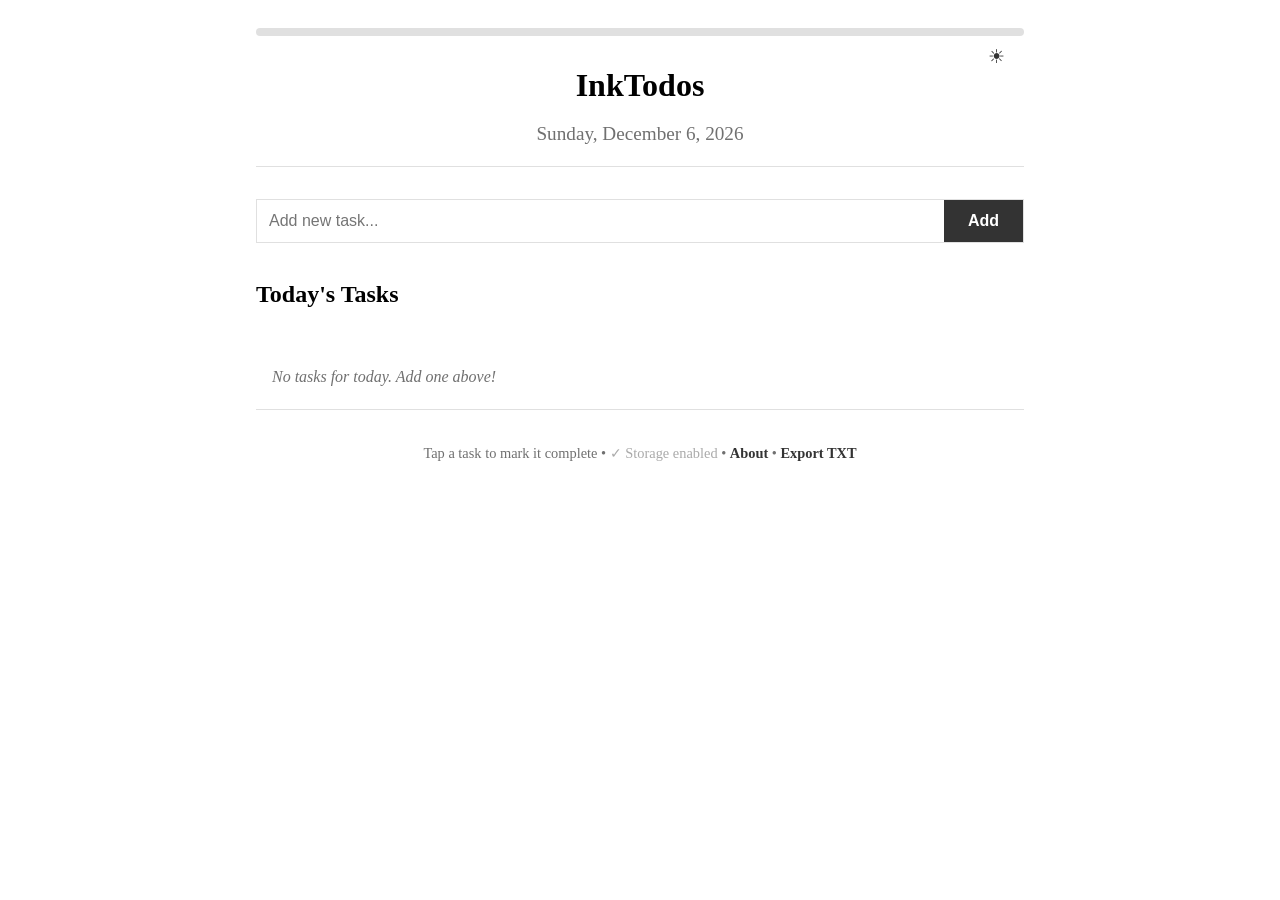
==== index.html @ b76cc150 "Initial commit" ====
<!DOCTYPE html>
<html lang="en">
<head>
    <meta charset="UTF-8">
    <meta name="viewport" content="width=device-width, initial-scale=1.0">
    <title>InkTodos</title>
    <link rel="stylesheet" href="css/style.css">
</head>
<body>
    <div class="container">
        <header>
            <div class="progress-container">
                <div class="progress-bar" id="progress-bar"></div>
            </div>
            <h1>InkTodos</h1>
            <p class="date-display" id="current-date"></p>
            <button id="theme-toggle" class="theme-toggle" aria-label="Toggle dark mode" type="button">☀</button>
        </header>
        
        <main>
            <form id="task-form">
                <input type="text" id="task-input" placeholder="Add new task..." aria-label="Add new task">
                <button type="submit" id="add-task-btn">Add</button>
            </form>
            
            <div class="task-list-container">
                <div class="task-header">
                    <h2>Today's Tasks</h2>
                    <div class="task-actions">
                        <button id="clear-pending-btn" class="action-btn">Clear Rollover</button>
                    </div>
                </div>
                <ul id="task-list"></ul>
            </div>
        </main>
        
        <footer>
            <p>Tap a task to mark it complete • <span id="storage-status">✓ Storage enabled</span> • <a href="about.html" class="nav-link">About</a> • <a href="#" id="export-btn" class="nav-link">Export TXT</a></p>
        </footer>
    </div>
    
    <script src="js/app.js"></script>
</body>
</html>
---- css/style.css ----
/* E-reader friendly styles with high contrast and simple design */
:root {
    /* Light mode (default) */
    --bg-color: #ffffff;
    --text-color: #000000;
    --light-gray: #e0e0e0;
    --medium-gray: #707070;
    --completed-color: #aaaaaa;
    --focus-color: #111111;
    --accent-color: #333333;
}

/* Disable all animations and transitions for the entire document */
*, *::before, *::after {
    animation: none !important;
    transition: none !important;
}

/* Dark mode */
.dark-mode {
    --bg-color: #121212;
    --text-color: #f0f0f0;
    --light-gray: #333333;
    --medium-gray: #999999;
    --completed-color: #666666;
    --focus-color: #f0f0f0;
    --accent-color: #bbbbbb;
}

/* Removed prefers-color-scheme media query as it interferes with manual toggle */

* {
    box-sizing: border-box;
    margin: 0;
    padding: 0;
}

body {
    font-family: 'Bookerly', 'Palatino', 'Georgia', serif;
    background-color: var(--bg-color);
    color: var(--text-color);
    line-height: 1.6;
    padding: 0.75rem;
    max-width: 100%;
}

.container {
    max-width: 800px;
    margin: 0 auto;
    padding: 1rem;
}

header {
    text-align: center;
    margin-bottom: 2rem;
    border-bottom: 1px solid var(--light-gray);
    padding-bottom: 1rem;
    position: relative;
}

.progress-container {
    width: 100%;
    height: 8px;
    background-color: var(--light-gray);
    position: relative;
    margin-bottom: 1.5rem;
    border-radius: 4px;
    overflow: hidden;
}

.progress-bar {
    height: 100%;
    background-color: var(--accent-color);
    width: 0%;
    /* Removed transition to prevent ghosting on e-ink displays */
}

.theme-toggle {
    position: absolute;
    top: 0.5rem;
    right: 0.5rem;
    background: none;
    border: none;
    font-size: 1.2rem;
    cursor: pointer;
    color: var(--accent-color);
    padding: 0.5rem;
    border-radius: 50%;
    width: 2.5rem;
    height: 2.5rem;
    display: flex;
    align-items: center;
    justify-content: center;
}

h1 {
    font-size: 2rem;
    margin-bottom: 0.5rem;
}

h2 {
    font-size: 1.5rem;
    margin-bottom: 1rem;
}

.date-display {
    font-size: 1.2rem;
    color: var(--medium-gray);
}

/* Form styles */
#task-form {
    display: flex;
    margin-bottom: 2rem;
    border: 1px solid var(--light-gray);
}

#task-input {
    flex: 1;
    padding: 0.75rem;
    font-size: 1rem;
    border: none;
    background-color: var(--bg-color);
    color: var(--text-color);
}

#add-task-btn {
    padding: 0.75rem 1.5rem;
    background-color: var(--accent-color);
    color: var(--bg-color);
    border: none;
    font-size: 1rem;
    cursor: pointer;
    font-weight: bold;
}

/* Task list styles */
.task-header {
    display: flex;
    justify-content: space-between;
    align-items: center;
    margin-bottom: 1rem;
}

.task-actions {
    display: flex;
    gap: 0.5rem;
}

.action-btn {
    padding: 0.5rem 1rem;
    background-color: var(--accent-color);
    color: var(--bg-color);
    border: none;
    font-size: 0.9rem;
    cursor: pointer;
    border-radius: 4px;
}

#task-list {
    list-style-type: none;
}

.task-item {
    padding: 1.2rem 1rem;
    border-bottom: 1px solid var(--light-gray);
    display: flex;
    align-items: center;
}

.empty-list {
    text-align: center;
    color: var(--medium-gray);
    font-style: italic;
}

.task-text {
    flex: 1;
    font-size: 1.1rem;
}

.completed .task-text {
    text-decoration: line-through;
    color: var(--completed-color);
}

.rolled-over .task-text::before {
    content: "↻ ";
    color: var(--accent-color);
}

.delete-btn {
    margin-left: 1rem;
    background: none;
    border: none;
    font-size: 1.2rem;
    cursor: pointer;
    color: var(--medium-gray);
}

footer {
    margin-top: 2rem;
    text-align: center;
    font-size: 0.9rem;
    color: var(--medium-gray);
}

/* Make checkboxes more visible on e-readers */
input[type="checkbox"] {
    width: 1.5rem;
    height: 1.5rem;
    margin-right: 1rem;
    border: 2px solid var(--accent-color);
    -webkit-appearance: none;
    appearance: none;
    display: inline-block;
    position: relative;
    border-radius: 0.2rem;
    background-color: var(--bg-color);
}

input[type="checkbox"]:checked {
    background-color: var(--accent-color);
}

input[type="checkbox"]:checked::after {
    content: "✓";
    position: absolute;
    top: 50%;
    left: 50%;
    transform: translate(-50%, -50%);
    font-size: 1.2rem;
    color: var(--bg-color);
    font-weight: bold;
}

/* Focus states for accessibility */
a:focus, button:focus, input:focus {
    outline: 2px solid var(--focus-color);
}

/* Navigation links */
.nav-link {
    color: var(--accent-color);
    text-decoration: none;
    font-weight: bold;
}
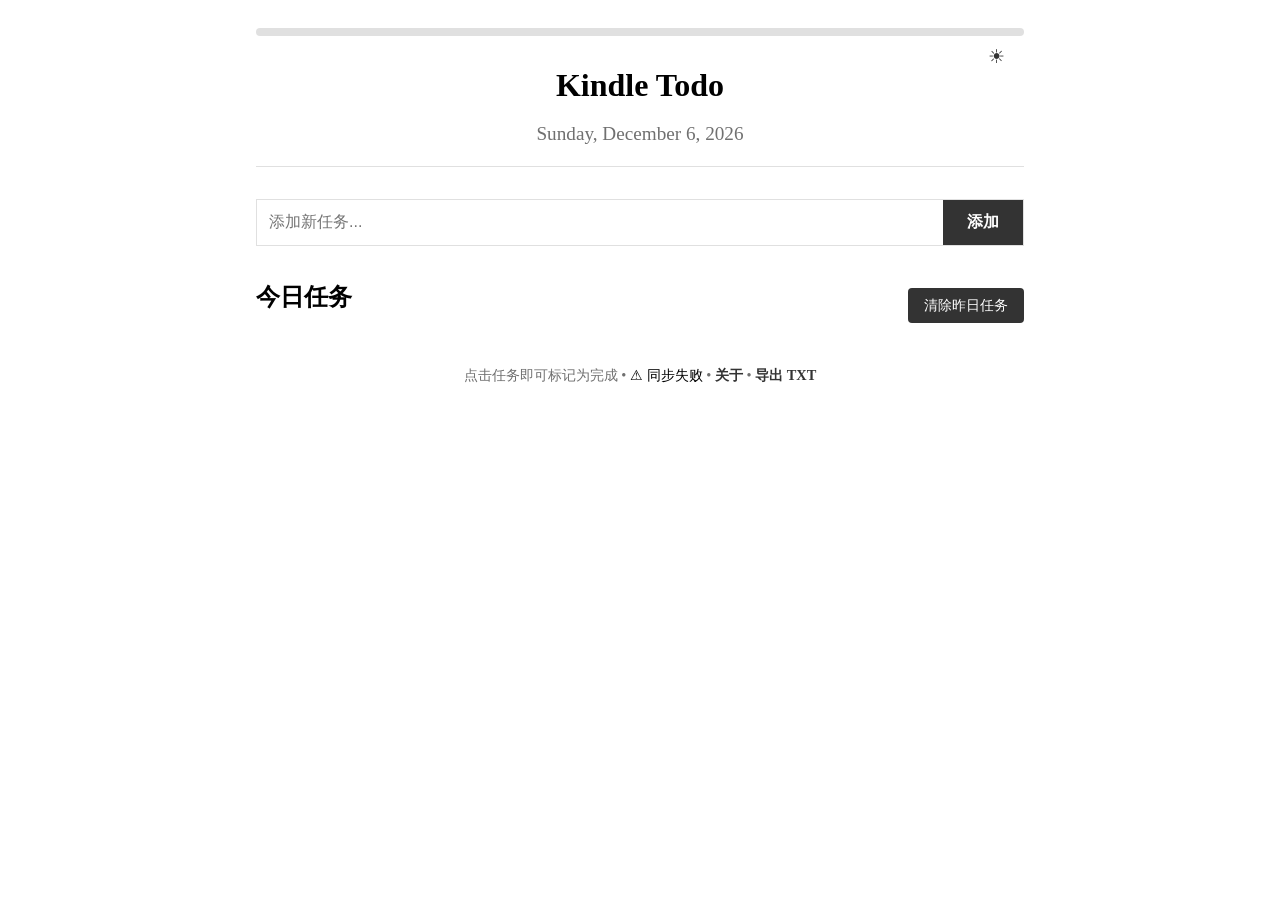
==== commit c1dcd9b6: "Save local changes" ====
--- a/index.html
+++ b/index.html
@@ -3,7 +3,7 @@
 <head>
     <meta charset="UTF-8">
     <meta name="viewport" content="width=device-width, initial-scale=1.0">
-    <title>InkTodos</title>
+    <title>Kindle Todo - 待办事项</title>
     <link rel="stylesheet" href="css/style.css">
 </head>
 <body>
@@ -12,22 +12,22 @@
             <div class="progress-container">
                 <div class="progress-bar" id="progress-bar"></div>
             </div>
-            <h1>InkTodos</h1>
+            <h1>Kindle Todo</h1>
             <p class="date-display" id="current-date"></p>
             <button id="theme-toggle" class="theme-toggle" aria-label="Toggle dark mode" type="button">☀</button>
         </header>
         
         <main>
             <form id="task-form">
-                <input type="text" id="task-input" placeholder="Add new task..." aria-label="Add new task">
-                <button type="submit" id="add-task-btn">Add</button>
+                <input type="text" id="task-input" placeholder="添加新任务..." aria-label="Add new task">
+                <button type="submit" id="add-task-btn">添加</button>
             </form>
             
             <div class="task-list-container">
                 <div class="task-header">
-                    <h2>Today's Tasks</h2>
+                    <h2>今日任务</h2>
                     <div class="task-actions">
-                        <button id="clear-pending-btn" class="action-btn">Clear Rollover</button>
+                        <button id="clear-pending-btn" class="action-btn">清除昨日任务</button>
                     </div>
                 </div>
                 <ul id="task-list"></ul>
@@ -35,7 +35,7 @@
         </main>
         
         <footer>
-            <p>Tap a task to mark it complete • <span id="storage-status">✓ Storage enabled</span> • <a href="about.html" class="nav-link">About</a> • <a href="#" id="export-btn" class="nav-link">Export TXT</a></p>
+            <p>点击任务即可标记为完成 • <span id="storage-status"></span> • <a href="about.html" class="nav-link">关于</a> • <a href="#" id="export-btn" class="nav-link">导出 TXT</a></p>
         </footer>
     </div>
     
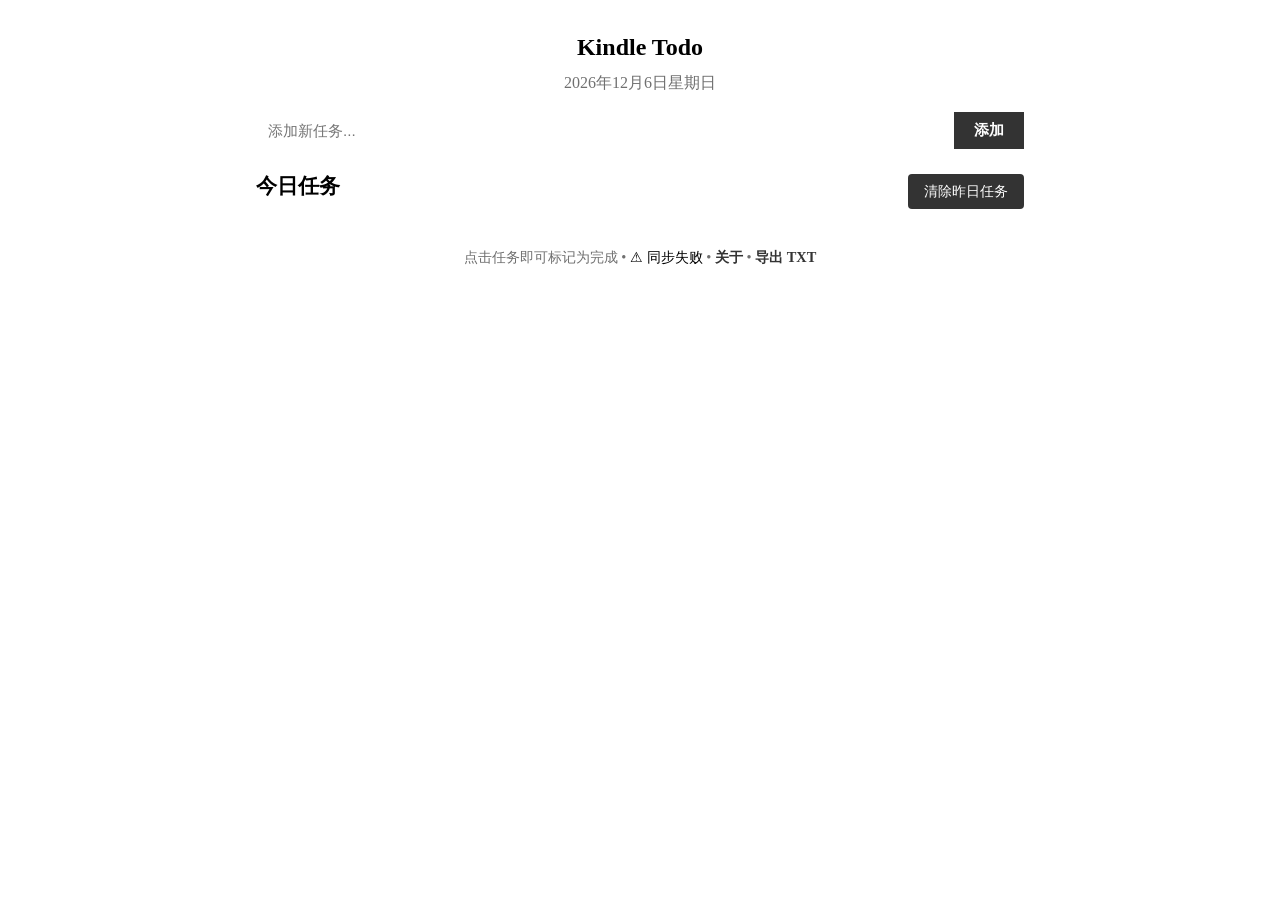
==== commit f4b596e2: "style: simplify kindle header layout" ====
--- a/index.html
+++ b/index.html
@@ -9,12 +9,8 @@
 <body>
     <div class="container">
         <header>
-            <div class="progress-container">
-                <div class="progress-bar" id="progress-bar"></div>
-            </div>
             <h1>Kindle Todo</h1>
             <p class="date-display" id="current-date"></p>
-            <button id="theme-toggle" class="theme-toggle" aria-label="Toggle dark mode" type="button">☀</button>
         </header>
         
         <main>
@@ -41,4 +37,4 @@
     
     <script src="js/app.js"></script>
 </body>
-</html>+</html>
--- a/css/style.css
+++ b/css/style.css
@@ -52,84 +52,45 @@
 
 header {
     text-align: center;
-    margin-bottom: 2rem;
-    border-bottom: 1px solid var(--light-gray);
-    padding-bottom: 1rem;
-    position: relative;
-}
-
-.progress-container {
-    width: 100%;
-    height: 8px;
-    background-color: var(--light-gray);
-    position: relative;
-    margin-bottom: 1.5rem;
-    border-radius: 4px;
-    overflow: hidden;
-}
-
-.progress-bar {
-    height: 100%;
-    background-color: var(--accent-color);
-    width: 0%;
-    /* Removed transition to prevent ghosting on e-ink displays */
-}
-
-.theme-toggle {
-    position: absolute;
-    top: 0.5rem;
-    right: 0.5rem;
-    background: none;
-    border: none;
-    font-size: 1.2rem;
-    cursor: pointer;
-    color: var(--accent-color);
-    padding: 0.5rem;
-    border-radius: 50%;
-    width: 2.5rem;
-    height: 2.5rem;
-    display: flex;
-    align-items: center;
-    justify-content: center;
+    margin-bottom: 1rem;
 }
 
 h1 {
-    font-size: 2rem;
-    margin-bottom: 0.5rem;
+    font-size: 1.5rem;
+    margin-bottom: 0.25rem;
 }
 
 h2 {
-    font-size: 1.5rem;
-    margin-bottom: 1rem;
+    font-size: 1.3rem;
+    margin-bottom: 0.75rem;
 }
 
 .date-display {
-    font-size: 1.2rem;
+    font-size: 1rem;
     color: var(--medium-gray);
 }
 
 /* Form styles */
 #task-form {
     display: flex;
-    margin-bottom: 2rem;
-    border: 1px solid var(--light-gray);
+    margin-bottom: 1.25rem;
 }
 
 #task-input {
     flex: 1;
-    padding: 0.75rem;
-    font-size: 1rem;
+    padding: 0.5rem 0.75rem;
+    font-size: 0.95rem;
     border: none;
     background-color: var(--bg-color);
     color: var(--text-color);
 }
 
 #add-task-btn {
-    padding: 0.75rem 1.5rem;
+    padding: 0.5rem 1.25rem;
     background-color: var(--accent-color);
     color: var(--bg-color);
     border: none;
-    font-size: 1rem;
+    font-size: 0.95rem;
     cursor: pointer;
     font-weight: bold;
 }
@@ -205,33 +166,50 @@
     color: var(--medium-gray);
 }
 
-/* Make checkboxes more visible on e-readers */
-input[type="checkbox"] {
+.checkbox-wrapper {
+    display: inline-flex;
+    align-items: center;
+    margin-right: 1rem;
+    position: relative;
+    cursor: pointer;
+}
+
+.checkbox-wrapper input[type="checkbox"] {
+    position: absolute;
+    top: 0;
+    left: 0;
+    opacity: 0;
     width: 1.5rem;
     height: 1.5rem;
-    margin-right: 1rem;
+    margin: 0;
+    z-index: 1;
+}
+
+.checkbox-box {
+    width: 1.5rem;
+    height: 1.5rem;
     border: 2px solid var(--accent-color);
-    -webkit-appearance: none;
-    appearance: none;
-    display: inline-block;
-    position: relative;
     border-radius: 0.2rem;
     background-color: var(--bg-color);
-}
-
-input[type="checkbox"]:checked {
+    display: inline-flex;
+    align-items: center;
+    justify-content: center;
+    font-weight: bold;
+    font-size: 1.1rem;
+    color: var(--bg-color);
+    cursor: pointer;
+}
+
+.checkbox-wrapper input[type="checkbox"]:focus + .checkbox-box {
+    outline: 2px solid var(--focus-color);
+}
+
+.checkbox-wrapper input[type="checkbox"]:checked + .checkbox-box {
     background-color: var(--accent-color);
 }
 
-input[type="checkbox"]:checked::after {
-    content: "✓";
-    position: absolute;
-    top: 50%;
-    left: 50%;
-    transform: translate(-50%, -50%);
-    font-size: 1.2rem;
-    color: var(--bg-color);
-    font-weight: bold;
+.checkbox-wrapper input[type="checkbox"]:checked + .checkbox-box.fallback-check {
+    color: var(--bg-color);
 }
 
 /* Focus states for accessibility */
@@ -244,4 +222,4 @@
     color: var(--accent-color);
     text-decoration: none;
     font-weight: bold;
-}+}
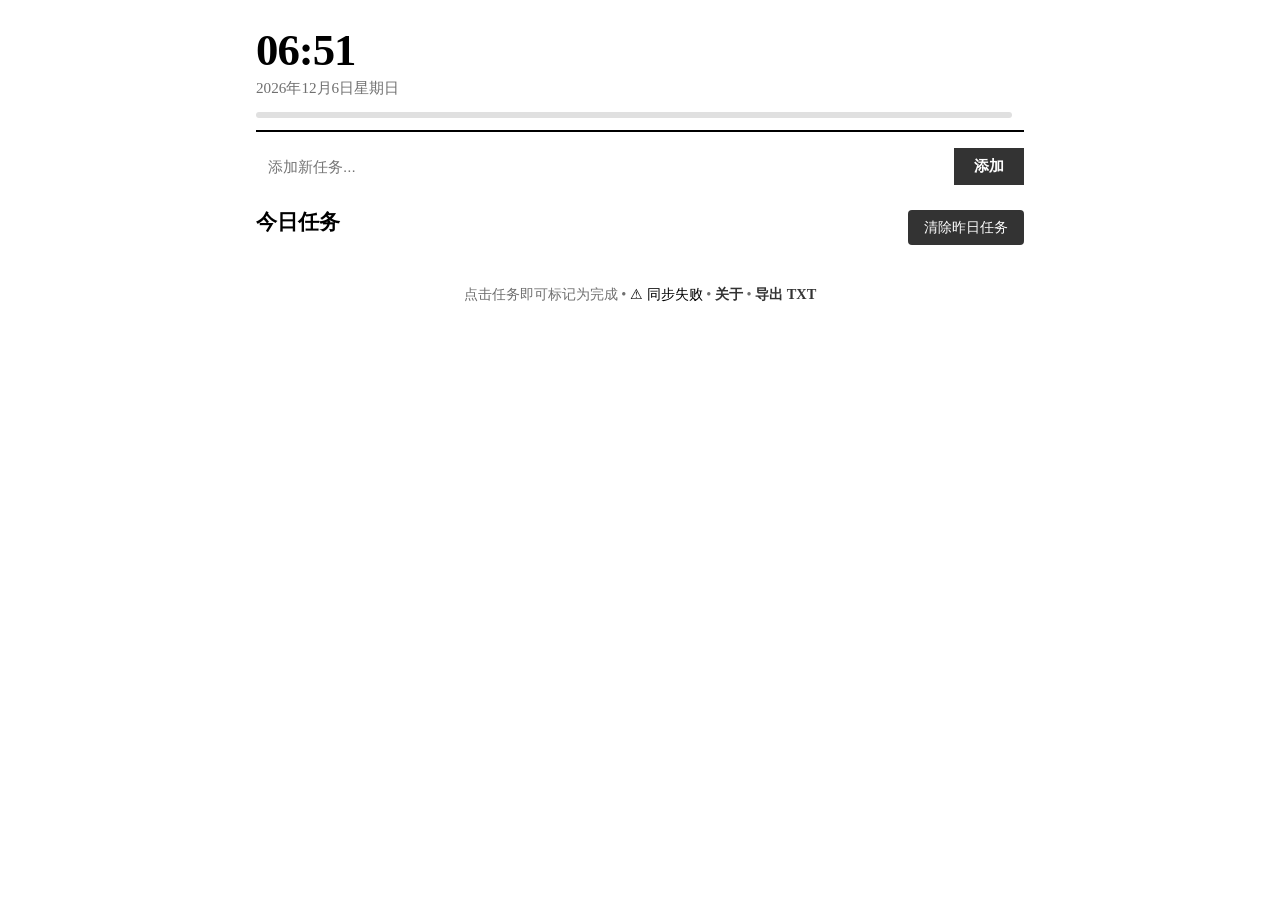
==== commit f3688ca5: "feat: add clock, weather widget, and task progress bar - Add /api/weather endpoint proxying wttr.in " ====
--- a/index.html
+++ b/index.html
@@ -9,8 +9,22 @@
 <body>
     <div class="container">
         <header>
-            <h1>Kindle Todo</h1>
-            <p class="date-display" id="current-date"></p>
+            <div class="widget-top">
+                <div class="clock-section">
+                    <div id="clock-time"></div>
+                    <p class="date-display" id="current-date"></p>
+                </div>
+                <div class="weather-section" id="weather-display">
+                    <span id="weather-icon"></span>
+                    <span id="weather-temp"></span>
+                    <div id="weather-desc"></div>
+                    <div id="weather-city"></div>
+                </div>
+            </div>
+            <div class="progress-bar-wrap">
+                <div class="progress-bar-bg"><div id="progress-bar"></div></div>
+                <span id="progress-text"></span>
+            </div>
         </header>
         
         <main>
--- a/css/style.css
+++ b/css/style.css
@@ -51,13 +51,9 @@
 }
 
 header {
-    text-align: center;
     margin-bottom: 1rem;
-}
-
-h1 {
-    font-size: 1.5rem;
-    margin-bottom: 0.25rem;
+    border-bottom: 2px solid var(--text-color);
+    padding-bottom: 0.75rem;
 }
 
 h2 {
@@ -65,9 +61,80 @@
     margin-bottom: 0.75rem;
 }
 
+.widget-top {
+    display: flex;
+    justify-content: space-between;
+    align-items: flex-start;
+    margin-bottom: 0.75rem;
+}
+
+.clock-section {
+    flex: 1;
+}
+
+#clock-time {
+    font-size: 2.8rem;
+    font-weight: bold;
+    line-height: 1;
+    letter-spacing: -1px;
+}
+
 .date-display {
-    font-size: 1rem;
-    color: var(--medium-gray);
+    font-size: 0.95rem;
+    color: var(--medium-gray);
+    margin-top: 0.2rem;
+}
+
+.weather-section {
+    text-align: right;
+    min-width: 120px;
+}
+
+#weather-icon {
+    font-size: 1.8rem;
+    display: block;
+    line-height: 1;
+}
+
+#weather-temp {
+    font-size: 1.5rem;
+    font-weight: bold;
+}
+
+#weather-desc {
+    font-size: 0.85rem;
+    color: var(--medium-gray);
+}
+
+#weather-city {
+    font-size: 0.8rem;
+    color: var(--medium-gray);
+}
+
+.progress-bar-wrap {
+    display: flex;
+    align-items: center;
+    gap: 0.75rem;
+}
+
+.progress-bar-bg {
+    flex: 1;
+    height: 6px;
+    background-color: var(--light-gray);
+    border-radius: 3px;
+    overflow: hidden;
+}
+
+#progress-bar {
+    height: 100%;
+    background-color: var(--text-color);
+    width: 0%;
+}
+
+#progress-text {
+    font-size: 0.85rem;
+    color: var(--medium-gray);
+    white-space: nowrap;
 }
 
 /* Form styles */
